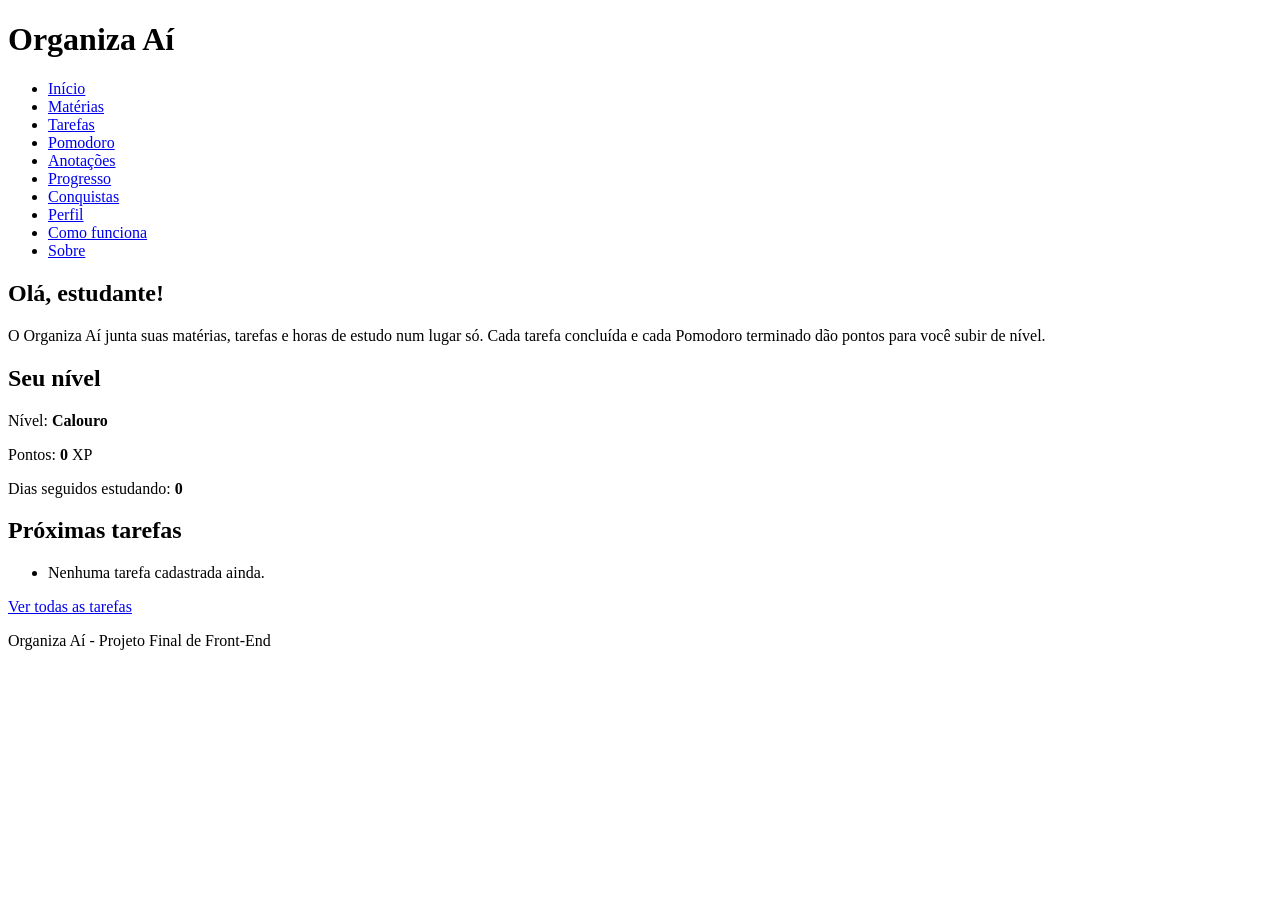
==== html/index.html @ 81cfa81b "Organiza as páginas na pasta html e cria a página inicial" ====
<!DOCTYPE html>
<html lang="pt-BR">
<head>
    <meta charset="UTF-8">
    <meta name="viewport" content="width=device-width, initial-scale=1.0">
    <title>Início | Organiza Aí</title>
    <link rel="stylesheet" href="../css/style.css">
</head>
<body>

    <header>
        <h1>Organiza Aí</h1>
        <nav>
            <ul>
                <li><a href="index.html">Início</a></li>
                <li><a href="materias.html">Matérias</a></li>
                <li><a href="tarefas.html">Tarefas</a></li>
                <li><a href="pomodoro.html">Pomodoro</a></li>
                <li><a href="anotacoes.html">Anotações</a></li>
                <li><a href="progresso.html">Progresso</a></li>
                <li><a href="conquistas.html">Conquistas</a></li>
                <li><a href="perfil.html">Perfil</a></li>
                <li><a href="como-funciona.html">Como funciona</a></li>
                <li><a href="sobre.html">Sobre</a></li>
            </ul>
        </nav>
    </header>

    <main>
        <section>
            <h2>Olá, <span id="nome-estudante">estudante</span>!</h2>
            <p>O Organiza Aí junta suas matérias, tarefas e horas de estudo num lugar só. Cada tarefa concluída e cada Pomodoro terminado dão pontos para você subir de nível.</p>
        </section>

        <section>
            <h2>Seu nível</h2>
            <p>Nível: <strong id="nivel-atual">Calouro</strong></p>
            <p>Pontos: <strong id="pontos-atuais">0</strong> XP</p>
            <p>Dias seguidos estudando: <strong id="dias-seguidos">0</strong></p>
        </section>

        <section>
            <h2>Próximas tarefas</h2>
            <ul id="lista-proximas-tarefas">
                <li>Nenhuma tarefa cadastrada ainda.</li>
            </ul>
            <a href="tarefas.html">Ver todas as tarefas</a>
        </section>
    </main>

    <footer>
        <p>Organiza Aí - Projeto Final de Front-End</p>
    </footer>

</body>
</html>
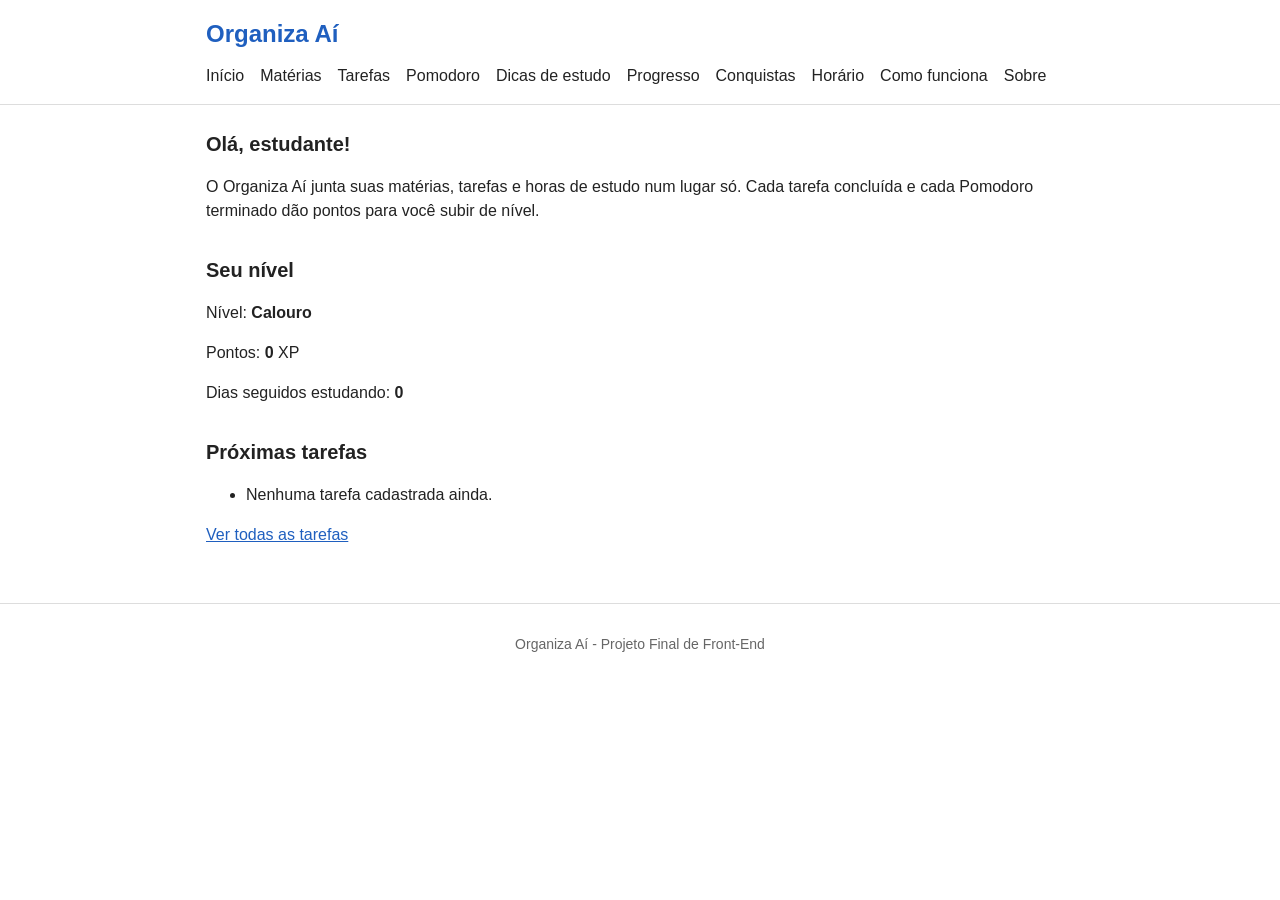
==== commit 8971298b: "Simplifica o JavaScript: limpeza e nova página de tarefas" ====
--- a/html/index.html
+++ b/html/index.html
@@ -4,8 +4,10 @@
     <meta charset="UTF-8">
     <meta name="viewport" content="width=device-width, initial-scale=1.0">
     <title>Início | Organiza Aí</title>
-    <link rel="stylesheet" href="../css/style.css">
+    <link rel="stylesheet" href="../css/geral.css">
+    <link rel="stylesheet" href="../css/index.css">
 </head>
+
 <body>
 
     <header>
@@ -16,10 +18,10 @@
                 <li><a href="materias.html">Matérias</a></li>
                 <li><a href="tarefas.html">Tarefas</a></li>
                 <li><a href="pomodoro.html">Pomodoro</a></li>
-                <li><a href="anotacoes.html">Anotações</a></li>
+                <li><a href="dicas.html">Dicas de estudo</a></li>
                 <li><a href="progresso.html">Progresso</a></li>
                 <li><a href="conquistas.html">Conquistas</a></li>
-                <li><a href="perfil.html">Perfil</a></li>
+                <li><a href="horario.html">Horário</a></li>
                 <li><a href="como-funciona.html">Como funciona</a></li>
                 <li><a href="sobre.html">Sobre</a></li>
             </ul>
@@ -51,6 +53,7 @@
     <footer>
         <p>Organiza Aí - Projeto Final de Front-End</p>
     </footer>
-
+    
+    <script src="../js/index.js"></script>
 </body>
 </html>
--- a/css/geral.css
+++ b/css/geral.css
@@ -0,0 +1,235 @@
+/* ===== Variáveis: as cores do site todo ficam aqui ===== */
+:root {
+    --cor-principal: #1f5fbf;
+    --cor-principal-escura: #174a94;
+    --cor-texto: #222222;
+    --cor-texto-claro: #666666;
+    --cor-borda: #dddddd;
+    --cor-fundo-claro: #f5f5f5;
+
+    --vermelho: #b42318;
+    --vermelho-fundo: #fde8e7;
+    --amarelo: #8a6100;
+    --amarelo-fundo: #fff4cc;
+    --verde: #1e7a3c;
+    --verde-fundo: #e3f5e9;
+}
+
+/* ===== Base ===== */
+* {
+    box-sizing: border-box;
+}
+
+body {
+    margin: 0;
+    font-family: Arial, Helvetica, sans-serif;
+    font-size: 16px;
+    line-height: 1.5;
+    color: var(--cor-texto);
+    background-color: #ffffff;
+}
+
+/* ===== Topo e menu ===== */
+header {
+    padding: 16px;
+    border-bottom: 1px solid var(--cor-borda);
+}
+
+header h1 {
+    margin: 0 0 12px 0;
+    font-size: 24px;
+    color: var(--cor-principal);
+}
+
+nav ul {
+    display: flex;
+    flex-wrap: wrap;
+    gap: 8px 16px;
+    margin: 0;
+    padding: 0;
+    list-style: none;
+}
+
+nav a {
+    color: var(--cor-texto);
+    text-decoration: none;
+}
+
+nav a:hover {
+    color: var(--cor-principal);
+    text-decoration: underline;
+}
+
+/* Alinha o título e o menu com o conteúdo principal */
+header h1,
+nav ul {
+    max-width: 868px;
+    margin-left: auto;
+    margin-right: auto;
+}
+
+/* ===== Conteúdo principal ===== */
+main {
+    max-width: 900px;
+    margin: 0 auto;
+    padding: 24px 16px;
+}
+
+section {
+    margin-bottom: 32px;
+}
+
+h2 {
+    margin: 0 0 12px 0;
+    font-size: 20px;
+}
+
+a {
+    color: var(--cor-principal);
+}
+
+img {
+    max-width: 100%;
+}
+
+/* ===== Formulários ===== */
+label {
+    display: block;
+    margin-top: 12px;
+    margin-bottom: 4px;
+    font-weight: bold;
+}
+
+input,
+select,
+textarea {
+    width: 100%;
+    padding: 8px;
+    font-family: inherit;
+    font-size: 16px;
+    border: 1px solid var(--cor-borda);
+    border-radius: 4px;
+}
+
+/* ===== Botões ===== */
+button {
+    margin-top: 12px;
+    padding: 8px 16px;
+    font-family: inherit;
+    font-size: 16px;
+    color: #ffffff;
+    background-color: var(--cor-principal);
+    border: none;
+    border-radius: 4px;
+    cursor: pointer;
+}
+
+button:hover {
+    background-color: var(--cor-principal-escura);
+}
+
+/* Botão vermelho, usado para excluir itens das listas */
+.btn-excluir {
+    background-color: var(--vermelho);
+}
+
+.btn-excluir:hover {
+    background-color: #8f1b12;
+}
+
+/* ===== Tabelas ===== */
+table {
+    width: 100%;
+    border-collapse: collapse;
+}
+
+th,
+td {
+    padding: 8px;
+    text-align: left;
+    border-bottom: 1px solid var(--cor-borda);
+}
+
+th {
+    background-color: var(--cor-fundo-claro);
+}
+
+/* ===== Cores dos prazos (usadas em Início, Tarefas e Como funciona) ===== */
+.prazo-vermelho,
+.prazo-amarelo,
+.prazo-verde {
+    padding: 2px 8px;
+    border-radius: 4px;
+    font-weight: bold;
+}
+
+.prazo-vermelho {
+    color: var(--vermelho);
+    background-color: var(--vermelho-fundo);
+}
+
+.prazo-amarelo {
+    color: var(--amarelo);
+    background-color: var(--amarelo-fundo);
+}
+
+.prazo-verde {
+    color: var(--verde);
+    background-color: var(--verde-fundo);
+}
+
+/* ===== Rodapé ===== */
+footer {
+    padding: 16px;
+    text-align: center;
+    font-size: 14px;
+    color: var(--cor-texto-claro);
+    border-top: 1px solid var(--cor-borda);
+}
+
+/* ===== Celular (telas de até 600px de largura) ===== */
+@media (max-width: 600px) {
+    header h1 {
+        font-size: 20px;
+    }
+
+    nav ul {
+        gap: 6px 12px;
+    }
+
+    nav a {
+        font-size: 14px;
+    }
+
+    th,
+    td {
+        padding: 6px;
+        font-size: 14px;
+    }
+}
+
+/* ===== Itens de lista (tarefas, anotações, próximas tarefas) ===== */
+.item {
+    margin-bottom: 12px;
+    padding: 12px;
+    border: 1px solid var(--cor-borda);
+    border-radius: 4px;
+}
+
+.item strong {
+    display: block;
+}
+
+.item-detalhes {
+    display: block;
+    margin-bottom: 4px;
+    font-size: 14px;
+    color: var(--cor-texto-claro);
+}
+
+.item button {
+    margin-top: 8px;
+    margin-right: 8px;
+    padding: 4px 12px;
+    font-size: 14px;
+}
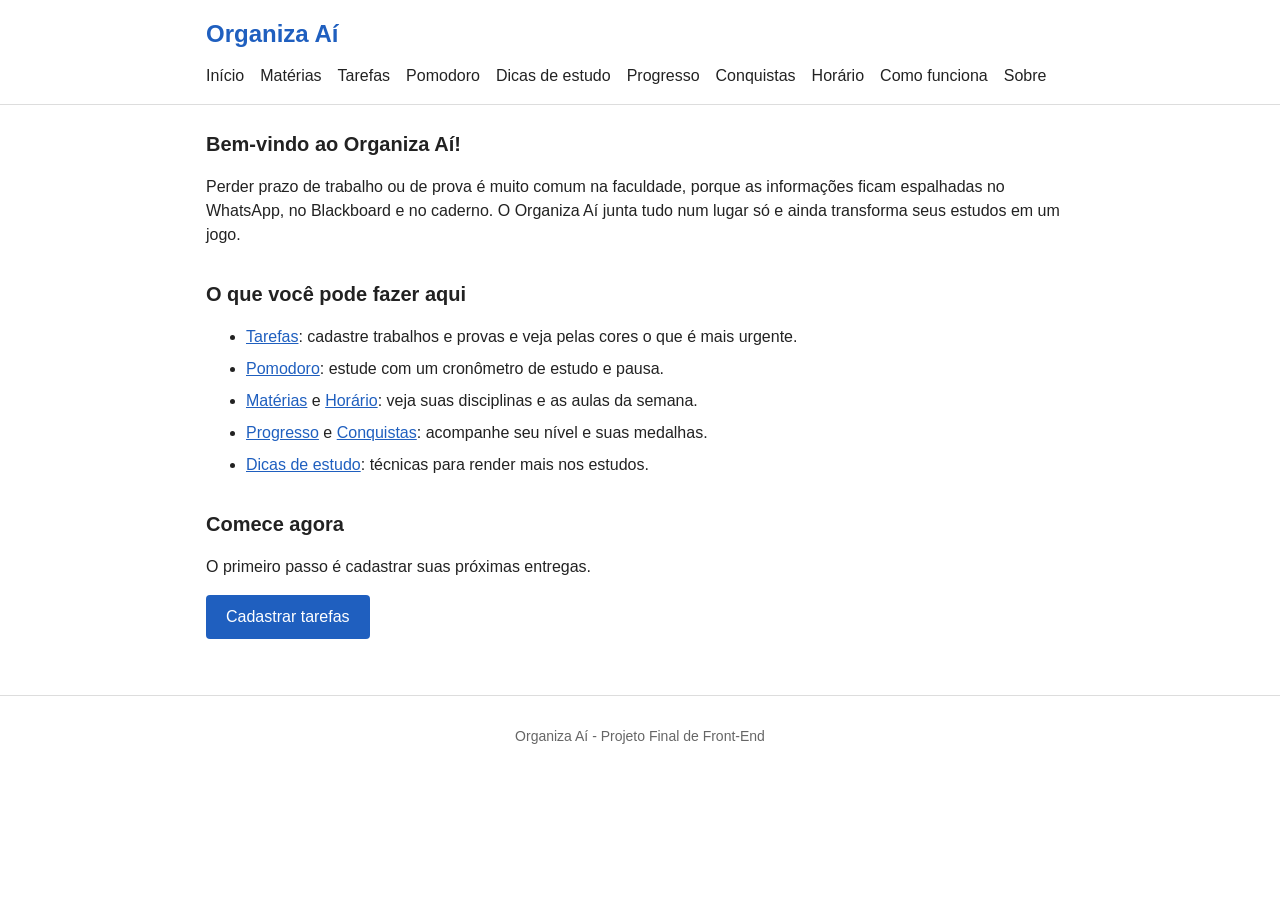
==== commit a75f7d7d: "Páginas de início, matérias e horário só com HTML e CSS" ====
--- a/html/index.html
+++ b/html/index.html
@@ -7,7 +7,6 @@
     <link rel="stylesheet" href="../css/geral.css">
     <link rel="stylesheet" href="../css/index.css">
 </head>
-
 <body>
 
     <header>
@@ -30,30 +29,30 @@
 
     <main>
         <section>
-            <h2>Olá, <span id="nome-estudante">estudante</span>!</h2>
-            <p>O Organiza Aí junta suas matérias, tarefas e horas de estudo num lugar só. Cada tarefa concluída e cada Pomodoro terminado dão pontos para você subir de nível.</p>
+            <h2>Bem-vindo ao Organiza Aí!</h2>
+            <p>Perder prazo de trabalho ou de prova é muito comum na faculdade, porque as informações ficam espalhadas no WhatsApp, no Blackboard e no caderno. O Organiza Aí junta tudo num lugar só e ainda transforma seus estudos em um jogo.</p>
         </section>
 
         <section>
-            <h2>Seu nível</h2>
-            <p>Nível: <strong id="nivel-atual">Calouro</strong></p>
-            <p>Pontos: <strong id="pontos-atuais">0</strong> XP</p>
-            <p>Dias seguidos estudando: <strong id="dias-seguidos">0</strong></p>
+            <h2>O que você pode fazer aqui</h2>
+            <ul class="lista-recursos">
+                <li><a href="tarefas.html">Tarefas</a>: cadastre trabalhos e provas e veja pelas cores o que é mais urgente.</li>
+                <li><a href="pomodoro.html">Pomodoro</a>: estude com um cronômetro de estudo e pausa.</li>
+                <li><a href="materias.html">Matérias</a> e <a href="horario.html">Horário</a>: veja suas disciplinas e as aulas da semana.</li>
+                <li><a href="progresso.html">Progresso</a> e <a href="conquistas.html">Conquistas</a>: acompanhe seu nível e suas medalhas.</li>
+                <li><a href="dicas.html">Dicas de estudo</a>: técnicas para render mais nos estudos.</li>
+            </ul>
         </section>
 
         <section>
-            <h2>Próximas tarefas</h2>
-            <ul id="lista-proximas-tarefas">
-                <li>Nenhuma tarefa cadastrada ainda.</li>
-            </ul>
-            <a href="tarefas.html">Ver todas as tarefas</a>
+            <h2>Comece agora</h2>
+            <p>O primeiro passo é cadastrar suas próximas entregas.</p>
+            <a href="tarefas.html" class="botao">Cadastrar tarefas</a>
         </section>
     </main>
 
     <footer>
         <p>Organiza Aí - Projeto Final de Front-End</p>
     </footer>
-    
-    <script src="../js/index.js"></script>
 </body>
 </html>
--- a/css/index.css
+++ b/css/index.css
@@ -0,0 +1,18 @@
+/* Mais espaço entre os itens da lista */
+.lista-recursos li {
+    margin-bottom: 8px;
+}
+
+/* Link com aparência de botão */
+.botao {
+    display: inline-block;
+    padding: 10px 20px;
+    color: #ffffff;
+    text-decoration: none;
+    background-color: var(--cor-principal);
+    border-radius: 4px;
+}
+
+.botao:hover {
+    background-color: var(--cor-principal-escura);
+}
